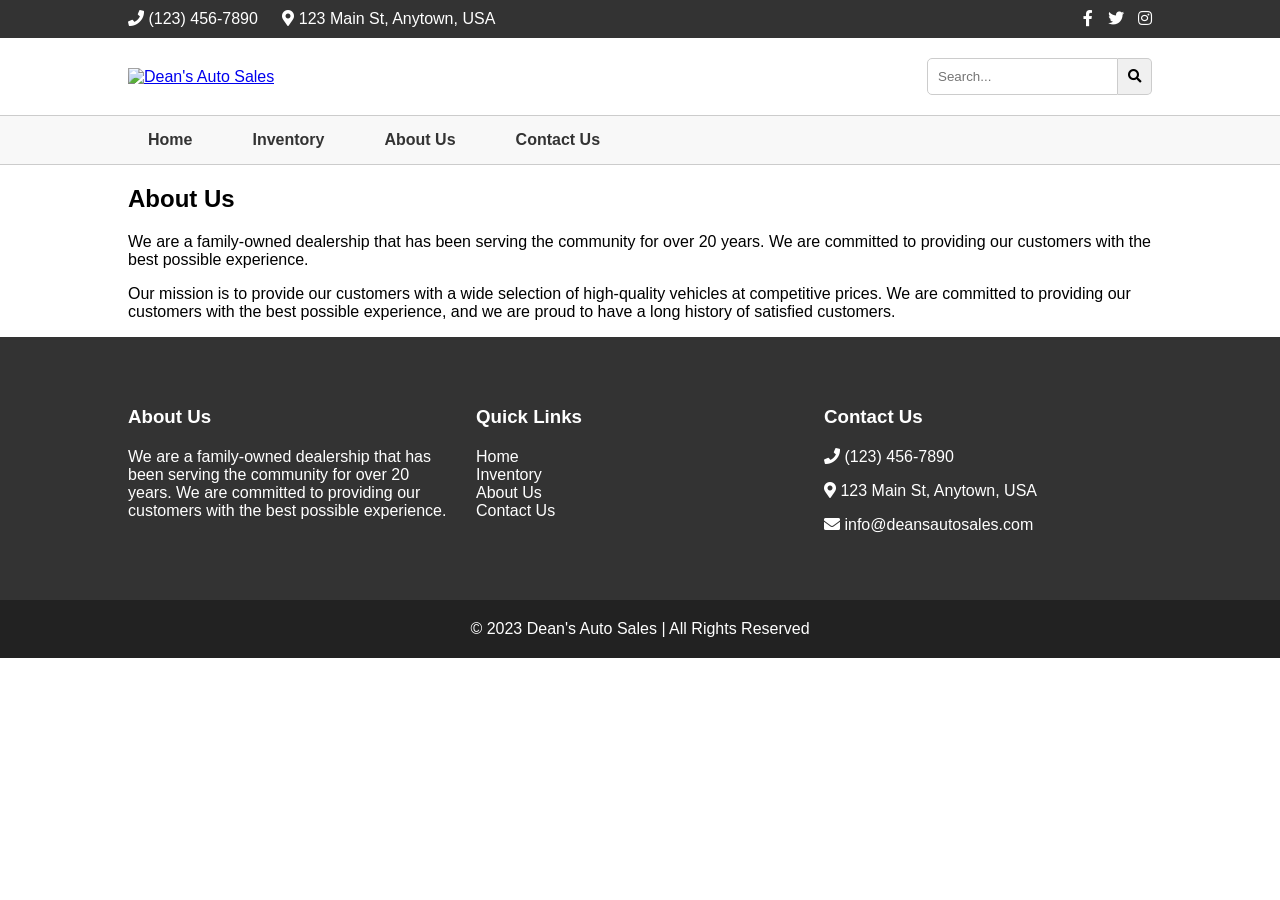
==== about.html @ e54031ce "Create initial structure for dealership website This commit creates the basic structure for the Dean" ====
<!DOCTYPE html>
<html lang="en">
<head>
    <meta charset="UTF-8">
    <meta name="viewport" content="width=device-width, initial-scale=1.0">
    <title>About Us - Dean's Auto Sales</title>
    <link rel="stylesheet" href="styles.css">
    <link rel="stylesheet" href="https://cdnjs.cloudflare.com/ajax/libs/font-awesome/5.15.4/css/all.min.css">
</head>
<body>
    <header>
        <div class="top-bar">
            <div class="container">
                <div class="contact-info">
                    <span><i class="fas fa-phone"></i> (123) 456-7890</span>
                    <span><i class="fas fa-map-marker-alt"></i> 123 Main St, Anytown, USA</span>
                </div>
                <div class="social-media">
                    <a href="#"><i class="fab fa-facebook-f"></i></a>
                    <a href="#"><i class="fab fa-twitter"></i></a>
                    <a href="#"><i class="fab fa-instagram"></i></a>
                </div>
            </div>
        </div>
        <div class="main-header">
            <div class="container">
                <div class="logo">
                    <a href="index.html">
                        <img src="https://via.placeholder.com/200x50" alt="Dean's Auto Sales">
                    </a>
                </div>
                <div class="search-bar">
                    <form>
                        <input type="text" placeholder="Search...">
                        <button type="submit"><i class="fas fa-search"></i></button>
                    </form>
                </div>
            </div>
        </div>
        <nav class="main-nav">
            <div class="container">
                <ul>
                    <li><a href="index.html">Home</a></li>
                    <li><a href="inventory.html">Inventory</a></li>
                    <li><a href="about.html">About Us</a></li>
                    <li><a href="contact.html">Contact Us</a></li>
                </ul>
            </div>
        </nav>
    </header>
    <main>
        <section class="about-us">
            <div class="container">
                <h2>About Us</h2>
                <p>We are a family-owned dealership that has been serving the community for over 20 years. We are committed to providing our customers with the best possible experience.</p>
                <p>Our mission is to provide our customers with a wide selection of high-quality vehicles at competitive prices. We are committed to providing our customers with the best possible experience, and we are proud to have a long history of satisfied customers.</p>
            </div>
        </section>
    </main>
    <footer>
        <div class="container">
            <div class="footer-content">
                <div class="footer-section about">
                    <h3>About Us</h3>
                    <p>We are a family-owned dealership that has been serving the community for over 20 years. We are committed to providing our customers with the best possible experience.</p>
                </div>
                <div class="footer-section links">
                    <h3>Quick Links</h3>
                    <ul>
                        <li><a href="index.html">Home</a></li>
                        <li><a href="inventory.html">Inventory</a></li>
                        <li><a href="about.html">About Us</a></li>
                        <li><a href="contact.html">Contact Us</a></li>
                    </ul>
                </div>
                <div class="footer-section contact">
                    <h3>Contact Us</h3>
                    <p><i class="fas fa-phone"></i> (123) 456-7890</p>
                    <p><i class="fas fa-map-marker-alt"></i> 123 Main St, Anytown, USA</p>
                    <p><i class="fas fa-envelope"></i> info@deansautosales.com</p>
                </div>
            </div>
        </div>
        <div class="footer-bottom">
            &copy; 2023 Dean's Auto Sales | All Rights Reserved
        </div>
    </footer>
    <script src="scripts.js"></script>
</body>
</html>
---- styles.css ----
/* styles.css */
body {
    font-family: Arial, sans-serif;
    margin: 0;
    padding: 0;
}

.container {
    width: 80%;
    margin: 0 auto;
}

.top-bar {
    background-color: #333;
    color: #fff;
    padding: 10px 0;
}

.top-bar .container {
    display: flex;
    justify-content: space-between;
    align-items: center;
}

.contact-info span {
    margin-right: 20px;
}

.social-media a {
    color: #fff;
    margin-left: 10px;
}

.main-header {
    padding: 20px 0;
}

.main-header .container {
    display: flex;
    justify-content: space-between;
    align-items: center;
}

.logo img {
    max-width: 200px;
}

.search-bar form {
    display: flex;
}

.search-bar input {
    padding: 10px;
    border: 1px solid #ccc;
    border-radius: 5px 0 0 5px;
}

.search-bar button {
    padding: 10px;
    border: 1px solid #ccc;
    background-color: #f0f0f0;
    border-left: none;
    border-radius: 0 5px 5px 0;
    cursor: pointer;
}

.main-nav {
    background-color: #f8f8f8;
    border-top: 1px solid #ccc;
    border-bottom: 1px solid #ccc;
}

.main-nav ul {
    list-style: none;
    margin: 0;
    padding: 0;
    display: flex;
}

.main-nav li {
    margin-right: 20px;
}

.main-nav a {
    display: block;
    padding: 15px 20px;
    text-decoration: none;
    color: #333;
    font-weight: bold;
}

.main-nav a:hover {
    background-color: #ddd;
}

/* Hero Section */
.hero {
    background-image: url('https://via.placeholder.com/1920x1080');
    background-color: #333;
    background-size: cover;
    background-position: center;
    color: #fff;
    padding: 100px 0;
    text-align: center;
}

.hero h1 {
    font-size: 3em;
    margin-bottom: 20px;
}

.hero p {
    font-size: 1.2em;
    margin-bottom: 30px;
}

.search-form input {
    padding: 15px;
    width: 60%;
    border: none;
    border-radius: 5px 0 0 5px;
}

.search-form button {
    padding: 15px;
    border: none;
    background-color: #337ab7;
    color: #fff;
    border-radius: 0 5px 5px 0;
    cursor: pointer;
}

/* Featured Vehicles Section */
.featured-vehicles {
    padding: 50px 0;
}

.featured-vehicles h2 {
    text-align: center;
    margin-bottom: 30px;
}

.vehicle-grid {
    display: grid;
    grid-template-columns: repeat(auto-fit, minmax(300px, 1fr));
    grid-gap: 20px;
}

.vehicle-card {
    border: 1px solid #ccc;
    border-radius: 5px;
    overflow: hidden;
}

.vehicle-card img {
    width: 100%;
    height: 200px;
    object-fit: cover;
}

.vehicle-card h3 {
    padding: 15px;
    margin: 0;
}

.vehicle-card p {
    padding: 0 15px 15px;
    margin: 0;
    font-weight: bold;
}

/* Footer */
footer {
    background-color: #333;
    color: #fff;
    padding: 50px 0 0;
}

.footer-content {
    display: grid;
    grid-template-columns: repeat(auto-fit, minmax(250px, 1fr));
    grid-gap: 20px;
}

.footer-section h3 {
    margin-bottom: 20px;
}

.footer-section ul {
    list-style: none;
    padding: 0;
}

.footer-section a {
    color: #fff;
    text-decoration: none;
}

.footer-bottom {
    background-color: #222;
    padding: 20px;
    text-align: center;
    margin-top: 50px;
}

/* Contact Form */
.contact-form {
    padding: 50px 0;
}

.contact-form h2 {
    text-align: center;
    margin-bottom: 30px;
}

.contact-form form {
    display: flex;
    flex-direction: column;
    width: 60%;
    margin: 0 auto;
}

.contact-form input,
.contact-form textarea {
    padding: 15px;
    margin-bottom: 20px;
    border: 1px solid #ccc;
    border-radius: 5px;
}

.contact-form button {
    padding: 15px;
    border: none;
    background-color: #337ab7;
    color: #fff;
    border-radius: 5px;
    cursor: pointer;
}
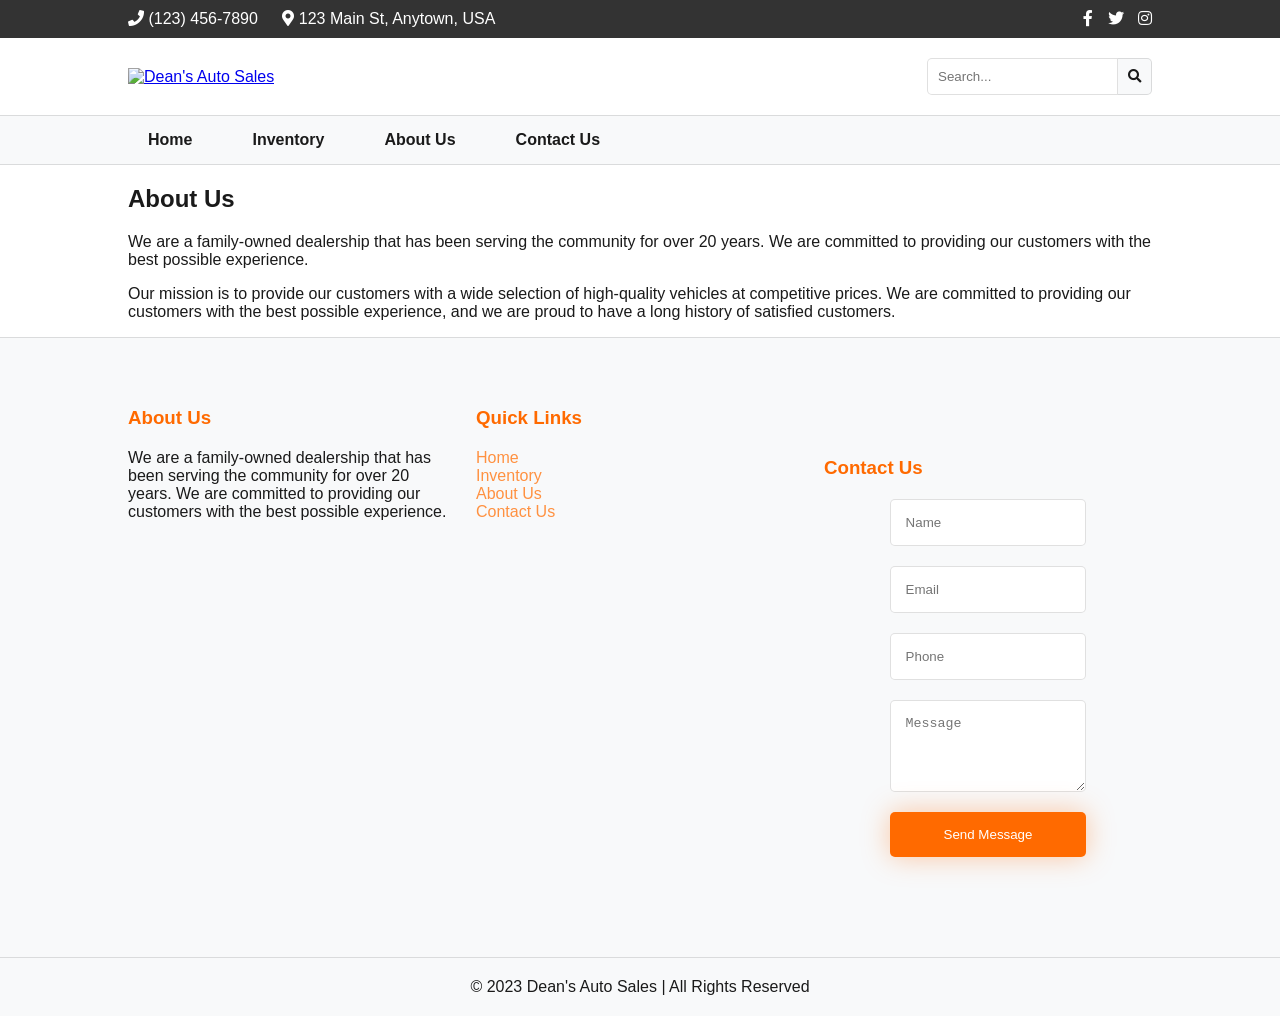
==== commit d10b7db7: "feat: Implement theme switching and contact form This commit introduces several new features and imp" ====
--- a/about.html
+++ b/about.html
@@ -57,7 +57,7 @@
             </div>
         </section>
     </main>
-    <footer>
+    <footer class="footer">
         <div class="container">
             <div class="footer-content">
                 <div class="footer-section about">
@@ -73,11 +73,15 @@
                         <li><a href="contact.html">Contact Us</a></li>
                     </ul>
                 </div>
-                <div class="footer-section contact">
+                <div class="footer-section contact-form-section">
                     <h3>Contact Us</h3>
-                    <p><i class="fas fa-phone"></i> (123) 456-7890</p>
-                    <p><i class="fas fa-map-marker-alt"></i> 123 Main St, Anytown, USA</p>
-                    <p><i class="fas fa-envelope"></i> info@deansautosales.com</p>
+                    <form class="contact-form">
+                        <input type="text" name="name" placeholder="Name" required>
+                        <input type="email" name="email" placeholder="Email" required>
+                        <input type="tel" name="phone" placeholder="Phone">
+                        <textarea name="message" placeholder="Message" rows="4"></textarea>
+                        <button type="submit">Send Message</button>
+                    </form>
                 </div>
             </div>
         </div>
--- a/styles.css
+++ b/styles.css
@@ -1,8 +1,30 @@
-/* styles.css */
+:root {
+    --bg: #ffffff;
+    --surface: #f8f9fa;
+    --text: #1a1a1a;
+    --muted: #666666;
+    --brand: #ff6a00;
+    --brand2: #ff9140;
+    --card: #ffffff;
+    --stroke: rgba(0,0,0,.12);
+    --input-bg: #ffffff;
+    --media-bg: #ece6ff;
+    --btn-primary-text: #ffffff;
+    --btn-primary-dark: #e55a00;
+    --btn-primary-border: #cc5000;
+    --header-bg: rgba(255,255,255,.95);
+    --footer-bg: rgba(248, 249, 250, 0.95);
+    --nav-mobile-bg: rgba(255,255,255,.98);
+    --glow-shadow: 0 0 28px rgba(255,106,0,.35);
+}
+
+/* Global Styles */
 body {
     font-family: Arial, sans-serif;
     margin: 0;
     padding: 0;
+    background-color: var(--bg);
+    color: var(--text);
 }
 
 .container {
@@ -10,6 +32,7 @@
     margin: 0 auto;
 }
 
+/* Header */
 .top-bar {
     background-color: #333;
     color: #fff;
@@ -33,6 +56,7 @@
 
 .main-header {
     padding: 20px 0;
+    background-color: var(--header-bg);
 }
 
 .main-header .container {
@@ -51,23 +75,26 @@
 
 .search-bar input {
     padding: 10px;
-    border: 1px solid #ccc;
+    border: 1px solid var(--stroke);
     border-radius: 5px 0 0 5px;
+    background-color: var(--input-bg);
+    color: var(--text);
 }
 
 .search-bar button {
     padding: 10px;
-    border: 1px solid #ccc;
-    background-color: #f0f0f0;
+    border: 1px solid var(--stroke);
+    background-color: var(--surface);
     border-left: none;
     border-radius: 0 5px 5px 0;
     cursor: pointer;
+    color: var(--text);
 }
 
 .main-nav {
-    background-color: #f8f8f8;
-    border-top: 1px solid #ccc;
-    border-bottom: 1px solid #ccc;
+    background-color: var(--surface);
+    border-top: 1px solid var(--stroke);
+    border-bottom: 1px solid var(--stroke);
 }
 
 .main-nav ul {
@@ -85,12 +112,12 @@
     display: block;
     padding: 15px 20px;
     text-decoration: none;
-    color: #333;
+    color: var(--text);
     font-weight: bold;
 }
 
 .main-nav a:hover {
-    background-color: #ddd;
+    background-color: var(--stroke);
 }
 
 /* Hero Section */
@@ -119,13 +146,15 @@
     width: 60%;
     border: none;
     border-radius: 5px 0 0 5px;
+    background-color: var(--input-bg);
+    color: var(--text);
 }
 
 .search-form button {
     padding: 15px;
     border: none;
-    background-color: #337ab7;
-    color: #fff;
+    background-color: var(--brand);
+    color: var(--btn-primary-text);
     border-radius: 0 5px 5px 0;
     cursor: pointer;
 }
@@ -147,9 +176,10 @@
 }
 
 .vehicle-card {
-    border: 1px solid #ccc;
+    border: 1px solid var(--stroke);
     border-radius: 5px;
     overflow: hidden;
+    background-color: var(--card);
 }
 
 .vehicle-card img {
@@ -167,13 +197,15 @@
     padding: 0 15px 15px;
     margin: 0;
     font-weight: bold;
+    color: var(--brand);
 }
 
 /* Footer */
 footer {
-    background-color: #333;
-    color: #fff;
+    background-color: var(--footer-bg);
+    color: var(--text);
     padding: 50px 0 0;
+    border-top: 1px solid var(--stroke);
 }
 
 .footer-content {
@@ -184,6 +216,7 @@
 
 .footer-section h3 {
     margin-bottom: 20px;
+    color: var(--brand);
 }
 
 .footer-section ul {
@@ -192,28 +225,34 @@
 }
 
 .footer-section a {
-    color: #fff;
+    color: var(--brand2);
     text-decoration: none;
 }
 
+.footer-section a:hover {
+    color: var(--brand);
+}
+
 .footer-bottom {
-    background-color: #222;
+    background-color: var(--surface);
     padding: 20px;
     text-align: center;
     margin-top: 50px;
+    border-top: 1px solid var(--stroke);
 }
 
 /* Contact Form */
-.contact-form {
+.contact-form-section {
     padding: 50px 0;
 }
 
-.contact-form h2 {
+.contact-form-section h2 {
     text-align: center;
     margin-bottom: 30px;
-}
-
-.contact-form form {
+    color: var(--brand);
+}
+
+.contact-form {
     display: flex;
     flex-direction: column;
     width: 60%;
@@ -224,15 +263,103 @@
 .contact-form textarea {
     padding: 15px;
     margin-bottom: 20px;
-    border: 1px solid #ccc;
+    border: 1px solid var(--stroke);
     border-radius: 5px;
+    background-color: var(--input-bg);
+    color: var(--text);
 }
 
 .contact-form button {
     padding: 15px;
     border: none;
-    background-color: #337ab7;
-    color: #fff;
+    background-color: var(--brand);
+    color: var(--btn-primary-text);
     border-radius: 5px;
     cursor: pointer;
-}
+    box-shadow: var(--glow-shadow);
+}
+
+.contact-form button:hover {
+    background-color: var(--btn-primary-dark);
+}
+
+/* Vehicle Detail Page Styles */
+.vehicle-detail-page {
+    padding: 40px 0;
+}
+.detail-header {
+    display: flex;
+    gap: 30px;
+    flex-wrap: wrap;
+}
+.album-column {
+    flex: 1;
+    min-width: 300px;
+    max-width: 600px;
+}
+.detail-info {
+    flex: 1;
+    min-width: 300px;
+}
+.viewer {
+    position: relative;
+    border-radius: 8px;
+    overflow: hidden;
+    background: var(--media-bg);
+}
+.viewer img {
+    width: 100%;
+    height: auto;
+    display: block;
+}
+.thumbs {
+    display: flex;
+    gap: 8px;
+    margin-top: 10px;
+    flex-wrap: nowrap;
+    overflow-x: auto;
+}
+.thumb {
+    flex: 0 0 auto;
+    border: 2px solid transparent;
+    border-radius: 6px;
+    cursor: pointer;
+    overflow: hidden;
+    width: 80px;
+    height: 60px;
+}
+.thumb img {
+    width: 100%;
+    height: 100%;
+    object-fit: cover;
+    display: block;
+}
+.thumb.active {
+    border-color: var(--brand);
+}
+
+.description-box {
+    margin-top: 20px;
+    padding: 20px;
+    background: var(--surface);
+    border-radius: 12px;
+    border: 1px solid var(--stroke);
+}
+.description-box h2 {
+    font-size: 22px;
+    font-weight: 700;
+    color: var(--brand);
+    margin-bottom: 12px;
+}
+.specs .spec {
+    background: color-mix(in srgb, var(--brand) 10%, transparent);
+    border: 1px solid var(--stroke);
+    border-radius: 10px;
+    padding: 10px;
+    margin-bottom: 10px;
+}
+.price {
+    color: var(--brand);
+    font-size: 2em;
+    font-weight: bold;
+}
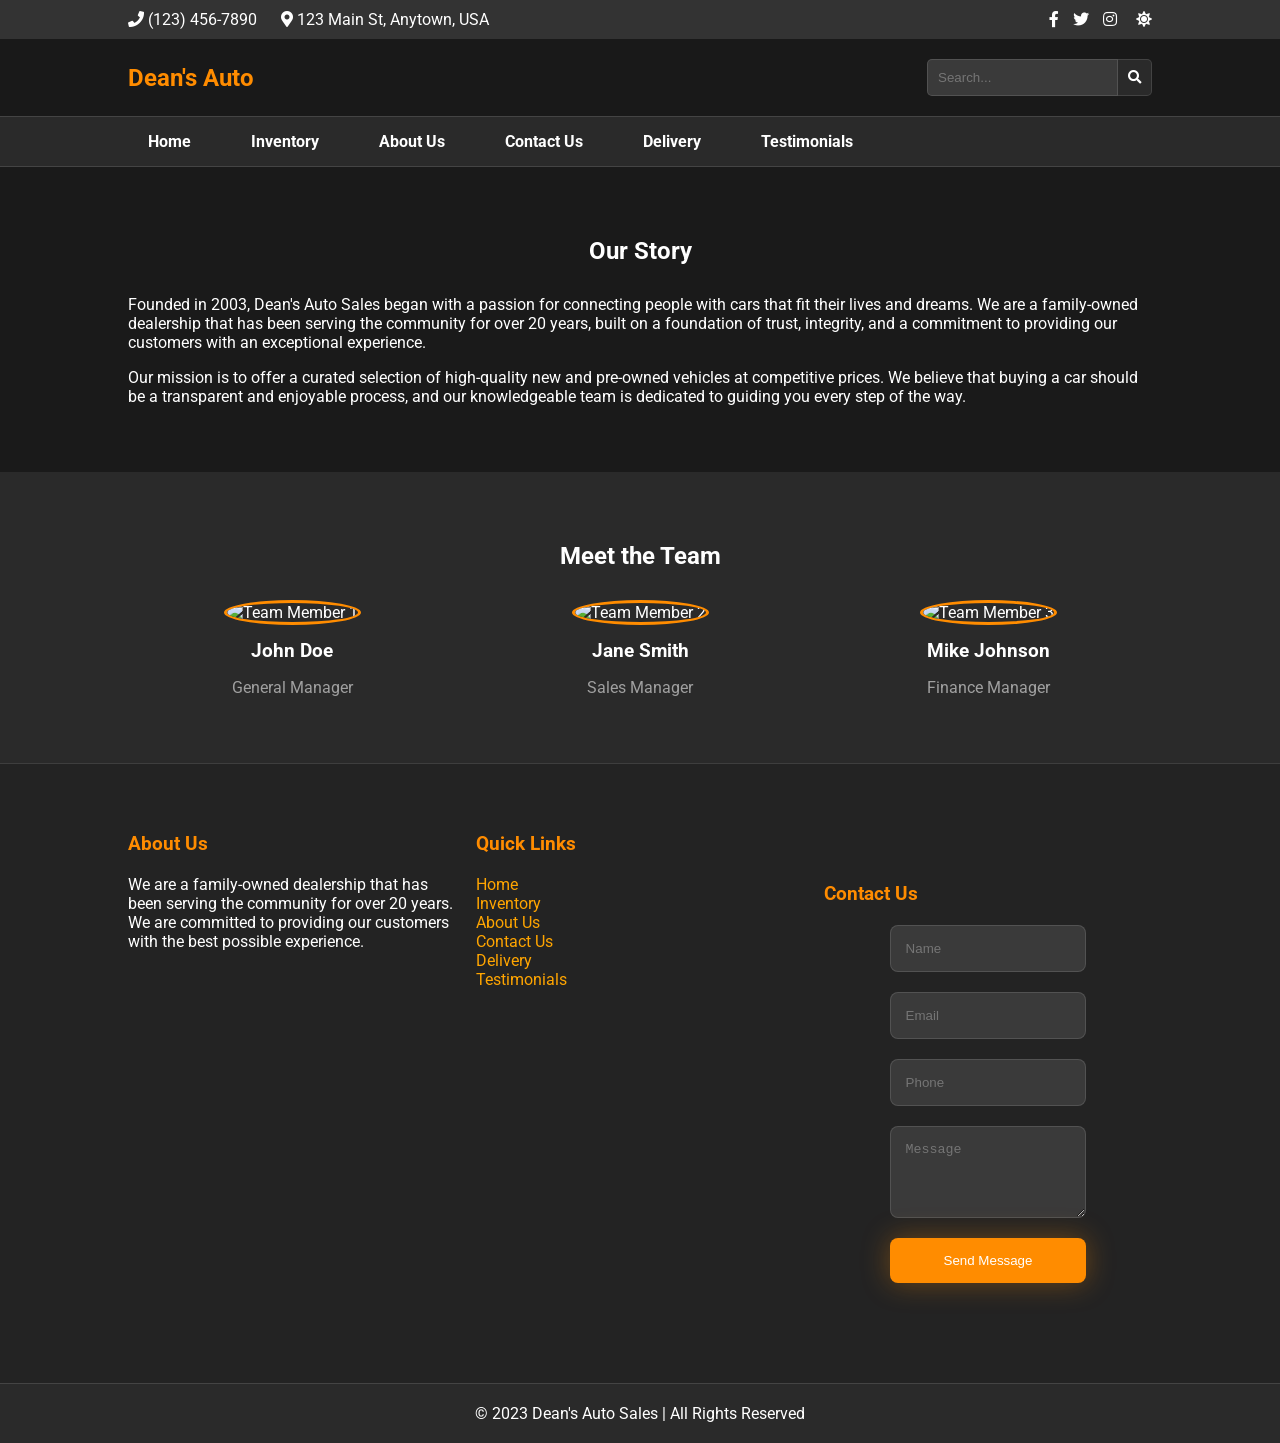
==== commit 4f16fdb1: "feat: Implement final static site with JS templating and theme switcher This commit delivers the com" ====
--- a/about.html
+++ b/about.html
@@ -4,91 +4,45 @@
     <meta charset="UTF-8">
     <meta name="viewport" content="width=device-width, initial-scale=1.0">
     <title>About Us - Dean's Auto Sales</title>
-    <link rel="stylesheet" href="styles.css">
+    <link rel="stylesheet" href="assets/css/styles.css">
     <link rel="stylesheet" href="https://cdnjs.cloudflare.com/ajax/libs/font-awesome/5.15.4/css/all.min.css">
+    <link href="https://fonts.googleapis.com/css2?family=Roboto:wght@400;700&display=swap" rel="stylesheet">
 </head>
 <body>
-    <header>
-        <div class="top-bar">
-            <div class="container">
-                <div class="contact-info">
-                    <span><i class="fas fa-phone"></i> (123) 456-7890</span>
-                    <span><i class="fas fa-map-marker-alt"></i> 123 Main St, Anytown, USA</span>
-                </div>
-                <div class="social-media">
-                    <a href="#"><i class="fab fa-facebook-f"></i></a>
-                    <a href="#"><i class="fab fa-twitter"></i></a>
-                    <a href="#"><i class="fab fa-instagram"></i></a>
-                </div>
-            </div>
-        </div>
-        <div class="main-header">
-            <div class="container">
-                <div class="logo">
-                    <a href="index.html">
-                        <img src="https://via.placeholder.com/200x50" alt="Dean's Auto Sales">
-                    </a>
-                </div>
-                <div class="search-bar">
-                    <form>
-                        <input type="text" placeholder="Search...">
-                        <button type="submit"><i class="fas fa-search"></i></button>
-                    </form>
-                </div>
-            </div>
-        </div>
-        <nav class="main-nav">
-            <div class="container">
-                <ul>
-                    <li><a href="index.html">Home</a></li>
-                    <li><a href="inventory.html">Inventory</a></li>
-                    <li><a href="about.html">About Us</a></li>
-                    <li><a href="contact.html">Contact Us</a></li>
-                </ul>
-            </div>
-        </nav>
-    </header>
+    <div id="header-placeholder"></div>
     <main>
         <section class="about-us">
             <div class="container">
-                <h2>About Us</h2>
-                <p>We are a family-owned dealership that has been serving the community for over 20 years. We are committed to providing our customers with the best possible experience.</p>
-                <p>Our mission is to provide our customers with a wide selection of high-quality vehicles at competitive prices. We are committed to providing our customers with the best possible experience, and we are proud to have a long history of satisfied customers.</p>
+                <h2>Our Story</h2>
+                <p>Founded in 2003, Dean's Auto Sales began with a passion for connecting people with cars that fit their lives and dreams. We are a family-owned dealership that has been serving the community for over 20 years, built on a foundation of trust, integrity, and a commitment to providing our customers with an exceptional experience.</p>
+                <p>Our mission is to offer a curated selection of high-quality new and pre-owned vehicles at competitive prices. We believe that buying a car should be a transparent and enjoyable process, and our knowledgeable team is dedicated to guiding you every step of the way.</p>
+            </div>
+        </section>
+        <section class="meet-the-team">
+            <div class="container">
+                <h2>Meet the Team</h2>
+                <div class="team-grid">
+                    <div class="team-member">
+                        <img src="https://via.placeholder.com/150" alt="Team Member 1">
+                        <h3>John Doe</h3>
+                        <p>General Manager</p>
+                    </div>
+                    <div class="team-member">
+                        <img src="https://via.placeholder.com/150" alt="Team Member 2">
+                        <h3>Jane Smith</h3>
+                        <p>Sales Manager</p>
+                    </div>
+                    <div class="team-member">
+                        <img src="https://via.placeholder.com/150" alt="Team Member 3">
+                        <h3>Mike Johnson</h3>
+                        <p>Finance Manager</p>
+                    </div>
+                </div>
             </div>
         </section>
     </main>
-    <footer class="footer">
-        <div class="container">
-            <div class="footer-content">
-                <div class="footer-section about">
-                    <h3>About Us</h3>
-                    <p>We are a family-owned dealership that has been serving the community for over 20 years. We are committed to providing our customers with the best possible experience.</p>
-                </div>
-                <div class="footer-section links">
-                    <h3>Quick Links</h3>
-                    <ul>
-                        <li><a href="index.html">Home</a></li>
-                        <li><a href="inventory.html">Inventory</a></li>
-                        <li><a href="about.html">About Us</a></li>
-                        <li><a href="contact.html">Contact Us</a></li>
-                    </ul>
-                </div>
-                <div class="footer-section contact-form-section">
-                    <h3>Contact Us</h3>
-                    <form class="contact-form">
-                        <input type="text" name="name" placeholder="Name" required>
-                        <input type="email" name="email" placeholder="Email" required>
-                        <input type="tel" name="phone" placeholder="Phone">
-                        <textarea name="message" placeholder="Message" rows="4"></textarea>
-                        <button type="submit">Send Message</button>
-                    </form>
-                </div>
-            </div>
-        </div>
-        <div class="footer-bottom">
-            &copy; 2023 Dean's Auto Sales | All Rights Reserved
-        </div>
-    </footer>
-    <script src="scripts.js"></script>
+    <div id="footer-placeholder"></div>
+    <script src="assets/js/main.js"></script>
+    <script src="assets/js/scripts.js"></script>
 </body>
-</html>+</html>
--- a/assets/css/styles.css
+++ b/assets/css/styles.css
@@ -0,0 +1,605 @@
+:root {
+    --bg: #1a1a1a;
+    --surface: #2a2a2a;
+    --text: #ffffff;
+    --muted: #a0a0a0;
+    --brand: #ff8c00;
+    --brand2: #ffa500;
+    --card: #2c2c2c;
+    --stroke: rgba(255,255,255,.12);
+    --input-bg: #3a3a3a;
+    --media-bg: #3c3c3c;
+    --btn-primary-text: #ffffff;
+    --btn-primary-dark: #e07b00;
+    --btn-primary-border: #c76e00;
+    --header-bg: rgba(26,26,26,.95);
+    --footer-bg: rgba(36, 36, 36, 0.95);
+    --nav-mobile-bg: rgba(26,26,26,.98);
+    --glow-shadow: 0 0 28px rgba(255,140,0,.35);
+}
+
+/* Global Styles */
+body {
+    font-family: 'Roboto', sans-serif;
+    margin: 0;
+    padding: 0;
+    background-color: var(--bg);
+    color: var(--text);
+}
+
+.container {
+    width: 80%;
+    margin: 0 auto;
+}
+
+/* Header */
+.top-bar {
+    background-color: #333;
+    color: #fff;
+    padding: 10px 0;
+}
+
+.top-bar .container {
+    display: flex;
+    justify-content: space-between;
+    align-items: center;
+}
+
+.contact-info span {
+    margin-right: 20px;
+}
+
+.social-media a {
+    color: #fff;
+    margin-left: 10px;
+    transition: color 0.3s ease;
+}
+
+.social-media a:hover {
+    color: var(--brand);
+}
+
+.theme-toggle-btn {
+    background: none;
+    border: none;
+    color: var(--text);
+    cursor: pointer;
+    font-size: 16px;
+    margin-left: 15px;
+    padding: 0;
+    transition: color 0.3s ease;
+}
+
+.theme-toggle-btn:hover {
+    color: var(--brand);
+}
+
+.main-header {
+    padding: 20px 0;
+    background-color: var(--header-bg);
+}
+
+.main-header .container {
+    display: flex;
+    justify-content: space-between;
+    align-items: center;
+}
+
+.logo img {
+    max-width: 200px;
+}
+
+.search-bar form {
+    display: flex;
+}
+
+.search-bar input {
+    padding: 10px;
+    border: 1px solid var(--stroke);
+    border-radius: 5px 0 0 5px;
+    background-color: var(--input-bg);
+    color: var(--text);
+    transition: border-color 0.3s ease;
+}
+
+.search-bar input:focus {
+    outline: none;
+    border-color: var(--brand);
+}
+
+.search-bar button {
+    padding: 10px;
+    border: 1px solid var(--stroke);
+    background-color: var(--surface);
+    border-left: none;
+    border-radius: 0 5px 5px 0;
+    cursor: pointer;
+    color: var(--text);
+    transition: background-color 0.3s ease;
+}
+
+.search-bar button:hover {
+    background-color: var(--brand);
+}
+
+.main-nav {
+    background-color: var(--surface);
+    border-top: 1px solid var(--stroke);
+    border-bottom: 1px solid var(--stroke);
+}
+
+.main-nav ul {
+    list-style: none;
+    margin: 0;
+    padding: 0;
+    display: flex;
+}
+
+.main-nav li {
+    margin-right: 20px;
+}
+
+.main-nav a {
+    display: block;
+    padding: 15px 20px;
+    text-decoration: none;
+    color: var(--text);
+    font-weight: bold;
+    transition: background-color 0.3s ease, color 0.3s ease;
+}
+
+.main-nav a:hover {
+    background-color: var(--brand);
+    color: var(--btn-primary-text);
+}
+
+/* Hero Section */
+.hero {
+    background-image: url('https://via.placeholder.com/1920x1080');
+    background-color: #333;
+    background-size: cover;
+    background-position: center;
+    color: #fff;
+    padding: 100px 0;
+    text-align: center;
+    animation: fadeIn 1s ease-in-out;
+}
+
+.hero h1 {
+    font-size: 3em;
+    margin-bottom: 20px;
+}
+
+.hero p {
+    font-size: 1.2em;
+    margin-bottom: 30px;
+}
+
+.search-form input {
+    padding: 15px;
+    width: 60%;
+    border: 1px solid var(--stroke);
+    border-radius: 5px 0 0 5px;
+    background-color: var(--input-bg);
+    color: var(--text);
+    transition: border-color 0.3s ease;
+}
+
+.search-form input:focus {
+    outline: none;
+    border-color: var(--brand);
+}
+
+.search-form button {
+    padding: 15px;
+    border: none;
+    background-color: var(--brand);
+    color: var(--btn-primary-text);
+    border-radius: 0 5px 5px 0;
+    cursor: pointer;
+    transition: background-color 0.3s ease;
+}
+
+.search-form button:hover {
+    background-color: var(--btn-primary-dark);
+}
+
+/* Featured Vehicles Section */
+.featured-vehicles {
+    padding: 50px 0;
+}
+
+.featured-vehicles h2 {
+    text-align: center;
+    margin-bottom: 30px;
+}
+
+.vehicle-grid {
+    display: grid;
+    grid-template-columns: repeat(auto-fit, minmax(300px, 1fr));
+    grid-gap: 20px;
+    animation: fadeIn 1s ease-in-out;
+}
+
+.vehicle-card {
+    border: 1px solid var(--stroke);
+    border-radius: 8px;
+    overflow: hidden;
+    background-color: var(--card);
+    transition: transform 0.3s ease, box-shadow 0.3s ease;
+}
+
+.vehicle-card:hover {
+    transform: translateY(-5px);
+    box-shadow: 0 10px 20px rgba(0,0,0,0.2);
+}
+
+.vehicle-card img {
+    width: 100%;
+    height: 200px;
+    object-fit: cover;
+}
+
+.vehicle-card h3 {
+    padding: 15px;
+    margin: 0;
+}
+
+.vehicle-card p {
+    padding: 0 15px 15px;
+    margin: 0;
+    font-weight: bold;
+    color: var(--brand);
+}
+
+/* Footer */
+footer {
+    background-color: var(--footer-bg);
+    color: var(--text);
+    padding: 50px 0 0;
+    border-top: 1px solid var(--stroke);
+}
+
+.footer-content {
+    display: grid;
+    grid-template-columns: repeat(auto-fit, minmax(250px, 1fr));
+    grid-gap: 20px;
+}
+
+.footer-section h3 {
+    margin-bottom: 20px;
+    color: var(--brand);
+}
+
+.footer-section ul {
+    list-style: none;
+    padding: 0;
+}
+
+.footer-section a {
+    color: var(--brand2);
+    text-decoration: none;
+    transition: color 0.3s ease;
+}
+
+.footer-section a:hover {
+    color: var(--brand);
+}
+
+.footer-bottom {
+    background-color: var(--surface);
+    padding: 20px;
+    text-align: center;
+    margin-top: 50px;
+    border-top: 1px solid var(--stroke);
+}
+
+/* Contact Form */
+.contact-form-section {
+    padding: 50px 0;
+}
+
+.contact-form-section h2 {
+    text-align: center;
+    margin-bottom: 30px;
+    color: var(--brand);
+}
+
+.contact-form {
+    display: flex;
+    flex-direction: column;
+    width: 60%;
+    margin: 0 auto;
+}
+
+.contact-form input,
+.contact-form textarea {
+    padding: 15px;
+    margin-bottom: 20px;
+    border: 1px solid var(--stroke);
+    border-radius: 8px;
+    background-color: var(--input-bg);
+    color: var(--text);
+    transition: border-color 0.3s ease, box-shadow 0.3s ease;
+}
+
+.contact-form input:focus,
+.contact-form textarea:focus {
+    outline: none;
+    border-color: var(--brand);
+    box-shadow: 0 0 10px rgba(255,140,0,0.5);
+}
+
+.contact-form button {
+    padding: 15px;
+    border: none;
+    background-color: var(--brand);
+    color: var(--btn-primary-text);
+    border-radius: 8px;
+    cursor: pointer;
+    box-shadow: var(--glow-shadow);
+    transition: background-color 0.3s ease, transform 0.3s ease;
+}
+
+.contact-form button:hover {
+    background-color: var(--btn-primary-dark);
+    transform: scale(1.05);
+}
+
+/* Vehicle Detail Page Styles */
+.vehicle-detail-page {
+    padding: 40px 0;
+    animation: fadeIn 1s ease-in-out;
+}
+.detail-header {
+    display: flex;
+    gap: 30px;
+    flex-wrap: wrap;
+}
+.album-column {
+    flex: 1;
+    min-width: 300px;
+    max-width: 600px;
+}
+.detail-info {
+    flex: 1;
+    min-width: 300px;
+}
+.viewer {
+    position: relative;
+    border-radius: 8px;
+    overflow: hidden;
+    background: var(--media-bg);
+}
+.viewer img {
+    width: 100%;
+    height: auto;
+    display: block;
+}
+.thumbs {
+    display: flex;
+    gap: 8px;
+    margin-top: 10px;
+    flex-wrap: nowrap;
+    overflow-x: auto;
+}
+.thumb {
+    flex: 0 0 auto;
+    border: 2px solid transparent;
+    border-radius: 6px;
+    cursor: pointer;
+    overflow: hidden;
+    width: 80px;
+    height: 60px;
+    transition: border-color 0.3s ease;
+}
+.thumb img {
+    width: 100%;
+    height: 100%;
+    object-fit: cover;
+    display: block;
+}
+.thumb.active, .thumb:hover {
+    border-color: var(--brand);
+}
+
+.description-box {
+    margin-top: 20px;
+    padding: 20px;
+    background: var(--surface);
+    border-radius: 12px;
+    border: 1px solid var(--stroke);
+}
+.description-box h2 {
+    font-size: 22px;
+    font-weight: 700;
+    color: var(--brand);
+    margin-bottom: 12px;
+}
+.specs .spec {
+    background: color-mix(in srgb, var(--brand) 10%, transparent);
+    border: 1px solid var(--stroke);
+    border-radius: 10px;
+    padding: 10px;
+    margin-bottom: 10px;
+}
+.price {
+    color: var(--brand);
+    font-size: 2em;
+    font-weight: bold;
+}
+
+/* About Us Page Styles */
+.about-us {
+    padding: 50px 0;
+    animation: fadeIn 1s ease-in-out;
+}
+
+.about-us h2 {
+    text-align: center;
+    margin-bottom: 30px;
+}
+
+.meet-the-team {
+    padding: 50px 0;
+    background-color: var(--surface);
+}
+
+.meet-the-team h2 {
+    text-align: center;
+    margin-bottom: 30px;
+}
+
+.team-grid {
+    display: grid;
+    grid-template-columns: repeat(auto-fit, minmax(250px, 1fr));
+    grid-gap: 20px;
+    animation: fadeIn 1s ease-in-out;
+}
+
+.team-member {
+    text-align: center;
+    transition: transform 0.3s ease;
+}
+
+.team-member:hover {
+    transform: scale(1.05);
+}
+
+.team-member img {
+    width: 150px;
+    height: 150px;
+    border-radius: 50%;
+    object-fit: cover;
+    margin-bottom: 15px;
+    border: 3px solid var(--brand);
+}
+
+.team-member h3 {
+    margin: 0;
+}
+
+.team-member p {
+    color: var(--muted);
+}
+
+/* Animations */
+@keyframes fadeIn {
+    from {
+        opacity: 0;
+        transform: translateY(20px);
+    }
+    to {
+        opacity: 1;
+        transform: translateY(0);
+    }
+}
+
+/* Contact Page Styles */
+.contact-page {
+    padding: 50px 0;
+    animation: fadeIn 1s ease-in-out;
+}
+
+.contact-page h2 {
+    text-align: center;
+    margin-bottom: 20px;
+}
+
+.contact-page p {
+    text-align: center;
+    margin-bottom: 40px;
+    color: var(--muted);
+}
+
+.contact-grid {
+    display: grid;
+    grid-template-columns: 1fr 1fr;
+    grid-gap: 40px;
+}
+
+.contact-info-section h3 {
+    color: var(--brand);
+    margin-bottom: 15px;
+}
+
+.map {
+    margin-top: 20px;
+    border-radius: 8px;
+    overflow: hidden;
+}
+
+/* Inventory Page Styles */
+.inventory-page {
+    padding: 50px 0;
+    animation: fadeIn 1s ease-in-out;
+}
+
+.inventory-page h2 {
+    text-align: center;
+    margin-bottom: 30px;
+}
+
+.filter-sort-section {
+    display: flex;
+    justify-content: space-between;
+    align-items: center;
+    margin-bottom: 30px;
+    background-color: var(--surface);
+    padding: 20px;
+    border-radius: 8px;
+}
+
+.filter-options select,
+.sort-options select {
+    padding: 10px;
+    border: 1px solid var(--stroke);
+    border-radius: 8px;
+    background-color: var(--input-bg);
+    color: var(--text);
+    margin-right: 10px;
+    transition: border-color 0.3s ease;
+}
+
+.filter-options select:focus,
+.sort-options select:focus {
+    outline: none;
+    border-color: var(--brand);
+}
+
+/* Testimonials Page Styles */
+.testimonials-page {
+    padding: 50px 0;
+    animation: fadeIn 1s ease-in-out;
+}
+
+.testimonials-page h2 {
+    text-align: center;
+    margin-bottom: 30px;
+}
+
+.testimonial-grid {
+    display: grid;
+    grid-template-columns: repeat(auto-fit, minmax(300px, 1fr));
+    grid-gap: 20px;
+    animation: fadeIn 1s ease-in-out;
+}
+
+.testimonial-card {
+    background-color: var(--surface);
+    padding: 30px;
+    border-radius: 8px;
+    border-left: 5px solid var(--brand);
+    transition: transform 0.3s ease, box-shadow 0.3s ease;
+}
+
+.testimonial-card:hover {
+    transform: translateY(-5px);
+    box-shadow: 0 10px 20px rgba(0,0,0,0.2);
+}
+
+.customer-name {
+    font-weight: bold;
+    color: var(--brand);
+    text-align: right;
+}
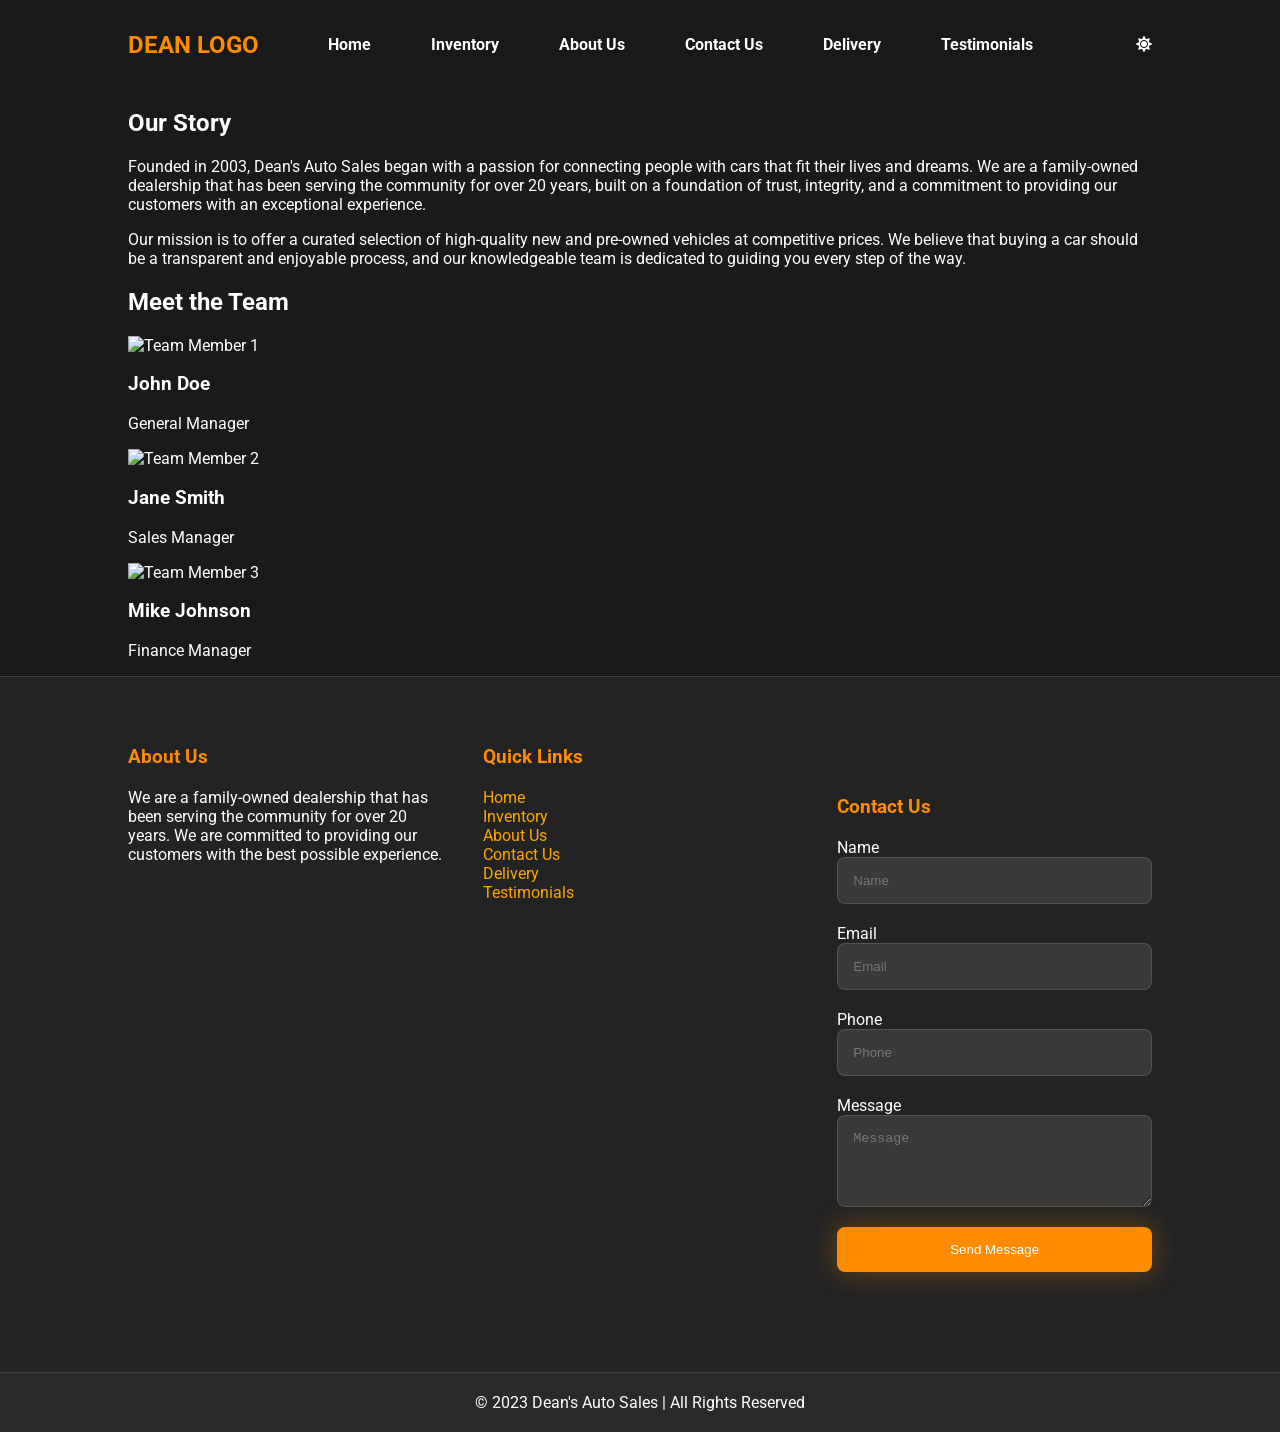
==== commit 842c0a7b: "feat: Implement responsive design and burger menu This commit introduces a responsive design for the" ====
--- a/about.html
+++ b/about.html
@@ -43,6 +43,5 @@
     </main>
     <div id="footer-placeholder"></div>
     <script src="assets/js/main.js"></script>
-    <script src="assets/js/scripts.js"></script>
 </body>
 </html>
--- a/assets/css/styles.css
+++ b/assets/css/styles.css
@@ -33,32 +33,6 @@
 }
 
 /* Header */
-.top-bar {
-    background-color: #333;
-    color: #fff;
-    padding: 10px 0;
-}
-
-.top-bar .container {
-    display: flex;
-    justify-content: space-between;
-    align-items: center;
-}
-
-.contact-info span {
-    margin-right: 20px;
-}
-
-.social-media a {
-    color: #fff;
-    margin-left: 10px;
-    transition: color 0.3s ease;
-}
-
-.social-media a:hover {
-    color: var(--brand);
-}
-
 .theme-toggle-btn {
     background: none;
     border: none;
@@ -89,43 +63,10 @@
     max-width: 200px;
 }
 
-.search-bar form {
-    display: flex;
-}
-
-.search-bar input {
-    padding: 10px;
-    border: 1px solid var(--stroke);
-    border-radius: 5px 0 0 5px;
-    background-color: var(--input-bg);
-    color: var(--text);
-    transition: border-color 0.3s ease;
-}
-
-.search-bar input:focus {
-    outline: none;
-    border-color: var(--brand);
-}
-
-.search-bar button {
-    padding: 10px;
-    border: 1px solid var(--stroke);
-    background-color: var(--surface);
-    border-left: none;
-    border-radius: 0 5px 5px 0;
-    cursor: pointer;
-    color: var(--text);
-    transition: background-color 0.3s ease;
-}
-
-.search-bar button:hover {
-    background-color: var(--brand);
-}
-
 .main-nav {
-    background-color: var(--surface);
-    border-top: 1px solid var(--stroke);
-    border-bottom: 1px solid var(--stroke);
+    flex-grow: 1;
+    display: flex;
+    justify-content: center;
 }
 
 .main-nav ul {
@@ -153,55 +94,43 @@
     color: var(--btn-primary-text);
 }
 
+.burger-menu-btn {
+    display: none;
+    background: none;
+    border: none;
+    color: var(--text);
+    cursor: pointer;
+    font-size: 24px;
+}
+
 /* Hero Section */
 .hero {
-    background-image: url('https://via.placeholder.com/1920x1080');
     background-color: #333;
     background-size: cover;
     background-position: center;
     color: #fff;
-    padding: 100px 0;
+    height: 80vh;
+    display: flex;
+    align-items: center;
+    justify-content: center;
     text-align: center;
     animation: fadeIn 1s ease-in-out;
 }
 
-.hero h1 {
-    font-size: 3em;
-    margin-bottom: 20px;
-}
-
-.hero p {
-    font-size: 1.2em;
-    margin-bottom: 30px;
-}
-
-.search-form input {
-    padding: 15px;
-    width: 60%;
-    border: 1px solid var(--stroke);
-    border-radius: 5px 0 0 5px;
-    background-color: var(--input-bg);
-    color: var(--text);
-    transition: border-color 0.3s ease;
-}
-
-.search-form input:focus {
-    outline: none;
-    border-color: var(--brand);
-}
-
-.search-form button {
-    padding: 15px;
-    border: none;
+.btn-hero {
     background-color: var(--brand);
     color: var(--btn-primary-text);
-    border-radius: 0 5px 5px 0;
-    cursor: pointer;
-    transition: background-color 0.3s ease;
-}
-
-.search-form button:hover {
+    padding: 15px 30px;
+    text-decoration: none;
+    font-weight: bold;
+    border-radius: 5px;
+    transition: background-color 0.3s ease, transform 0.3s ease;
+    box-shadow: var(--glow-shadow);
+}
+
+.btn-hero:hover {
     background-color: var(--btn-primary-dark);
+    transform: scale(1.05);
 }
 
 /* Featured Vehicles Section */
@@ -262,8 +191,8 @@
 
 .footer-content {
     display: grid;
-    grid-template-columns: repeat(auto-fit, minmax(250px, 1fr));
-    grid-gap: 20px;
+    grid-template-columns: 1fr 1fr 1fr;
+    grid-gap: 40px;
 }
 
 .footer-section h3 {
@@ -308,7 +237,7 @@
 .contact-form {
     display: flex;
     flex-direction: column;
-    width: 60%;
+    width: 100%;
     margin: 0 auto;
 }
 
@@ -346,260 +275,31 @@
     transform: scale(1.05);
 }
 
-/* Vehicle Detail Page Styles */
-.vehicle-detail-page {
-    padding: 40px 0;
-    animation: fadeIn 1s ease-in-out;
-}
-.detail-header {
-    display: flex;
-    gap: 30px;
-    flex-wrap: wrap;
-}
-.album-column {
-    flex: 1;
-    min-width: 300px;
-    max-width: 600px;
-}
-.detail-info {
-    flex: 1;
-    min-width: 300px;
-}
-.viewer {
-    position: relative;
-    border-radius: 8px;
-    overflow: hidden;
-    background: var(--media-bg);
-}
-.viewer img {
-    width: 100%;
-    height: auto;
-    display: block;
-}
-.thumbs {
-    display: flex;
-    gap: 8px;
-    margin-top: 10px;
-    flex-wrap: nowrap;
-    overflow-x: auto;
-}
-.thumb {
-    flex: 0 0 auto;
-    border: 2px solid transparent;
-    border-radius: 6px;
-    cursor: pointer;
-    overflow: hidden;
-    width: 80px;
-    height: 60px;
-    transition: border-color 0.3s ease;
-}
-.thumb img {
-    width: 100%;
-    height: 100%;
-    object-fit: cover;
-    display: block;
-}
-.thumb.active, .thumb:hover {
-    border-color: var(--brand);
-}
-
-.description-box {
-    margin-top: 20px;
-    padding: 20px;
-    background: var(--surface);
-    border-radius: 12px;
-    border: 1px solid var(--stroke);
-}
-.description-box h2 {
-    font-size: 22px;
-    font-weight: 700;
-    color: var(--brand);
-    margin-bottom: 12px;
-}
-.specs .spec {
-    background: color-mix(in srgb, var(--brand) 10%, transparent);
-    border: 1px solid var(--stroke);
-    border-radius: 10px;
-    padding: 10px;
-    margin-bottom: 10px;
-}
-.price {
-    color: var(--brand);
-    font-size: 2em;
-    font-weight: bold;
-}
-
-/* About Us Page Styles */
-.about-us {
-    padding: 50px 0;
-    animation: fadeIn 1s ease-in-out;
-}
-
-.about-us h2 {
-    text-align: center;
-    margin-bottom: 30px;
-}
-
-.meet-the-team {
-    padding: 50px 0;
-    background-color: var(--surface);
-}
-
-.meet-the-team h2 {
-    text-align: center;
-    margin-bottom: 30px;
-}
-
-.team-grid {
-    display: grid;
-    grid-template-columns: repeat(auto-fit, minmax(250px, 1fr));
-    grid-gap: 20px;
-    animation: fadeIn 1s ease-in-out;
-}
-
-.team-member {
-    text-align: center;
-    transition: transform 0.3s ease;
-}
-
-.team-member:hover {
-    transform: scale(1.05);
-}
-
-.team-member img {
-    width: 150px;
-    height: 150px;
-    border-radius: 50%;
-    object-fit: cover;
-    margin-bottom: 15px;
-    border: 3px solid var(--brand);
-}
-
-.team-member h3 {
-    margin: 0;
-}
-
-.team-member p {
-    color: var(--muted);
-}
-
-/* Animations */
-@keyframes fadeIn {
-    from {
-        opacity: 0;
-        transform: translateY(20px);
-    }
-    to {
-        opacity: 1;
-        transform: translateY(0);
-    }
-}
-
-/* Contact Page Styles */
-.contact-page {
-    padding: 50px 0;
-    animation: fadeIn 1s ease-in-out;
-}
-
-.contact-page h2 {
-    text-align: center;
-    margin-bottom: 20px;
-}
-
-.contact-page p {
-    text-align: center;
-    margin-bottom: 40px;
-    color: var(--muted);
-}
-
-.contact-grid {
-    display: grid;
-    grid-template-columns: 1fr 1fr;
-    grid-gap: 40px;
-}
-
-.contact-info-section h3 {
-    color: var(--brand);
-    margin-bottom: 15px;
-}
-
-.map {
-    margin-top: 20px;
-    border-radius: 8px;
-    overflow: hidden;
-}
-
-/* Inventory Page Styles */
-.inventory-page {
-    padding: 50px 0;
-    animation: fadeIn 1s ease-in-out;
-}
-
-.inventory-page h2 {
-    text-align: center;
-    margin-bottom: 30px;
-}
-
-.filter-sort-section {
-    display: flex;
-    justify-content: space-between;
-    align-items: center;
-    margin-bottom: 30px;
-    background-color: var(--surface);
-    padding: 20px;
-    border-radius: 8px;
-}
-
-.filter-options select,
-.sort-options select {
-    padding: 10px;
-    border: 1px solid var(--stroke);
-    border-radius: 8px;
-    background-color: var(--input-bg);
-    color: var(--text);
-    margin-right: 10px;
-    transition: border-color 0.3s ease;
-}
-
-.filter-options select:focus,
-.sort-options select:focus {
-    outline: none;
-    border-color: var(--brand);
-}
-
-/* Testimonials Page Styles */
-.testimonials-page {
-    padding: 50px 0;
-    animation: fadeIn 1s ease-in-out;
-}
-
-.testimonials-page h2 {
-    text-align: center;
-    margin-bottom: 30px;
-}
-
-.testimonial-grid {
-    display: grid;
-    grid-template-columns: repeat(auto-fit, minmax(300px, 1fr));
-    grid-gap: 20px;
-    animation: fadeIn 1s ease-in-out;
-}
-
-.testimonial-card {
-    background-color: var(--surface);
-    padding: 30px;
-    border-radius: 8px;
-    border-left: 5px solid var(--brand);
-    transition: transform 0.3s ease, box-shadow 0.3s ease;
-}
-
-.testimonial-card:hover {
-    transform: translateY(-5px);
-    box-shadow: 0 10px 20px rgba(0,0,0,0.2);
-}
-
-.customer-name {
-    font-weight: bold;
-    color: var(--brand);
-    text-align: right;
-}
+/* Responsive Styles */
+@media (max-width: 768px) {
+    .main-nav {
+        display: none;
+        position: absolute;
+        top: 80px;
+        left: 0;
+        width: 100%;
+        background-color: var(--nav-mobile-bg);
+    }
+
+    .main-nav.active {
+        display: block;
+    }
+
+    .main-nav ul {
+        flex-direction: column;
+        align-items: center;
+    }
+
+    .burger-menu-btn {
+        display: block;
+    }
+
+    .footer-content {
+        grid-template-columns: 1fr;
+    }
+}
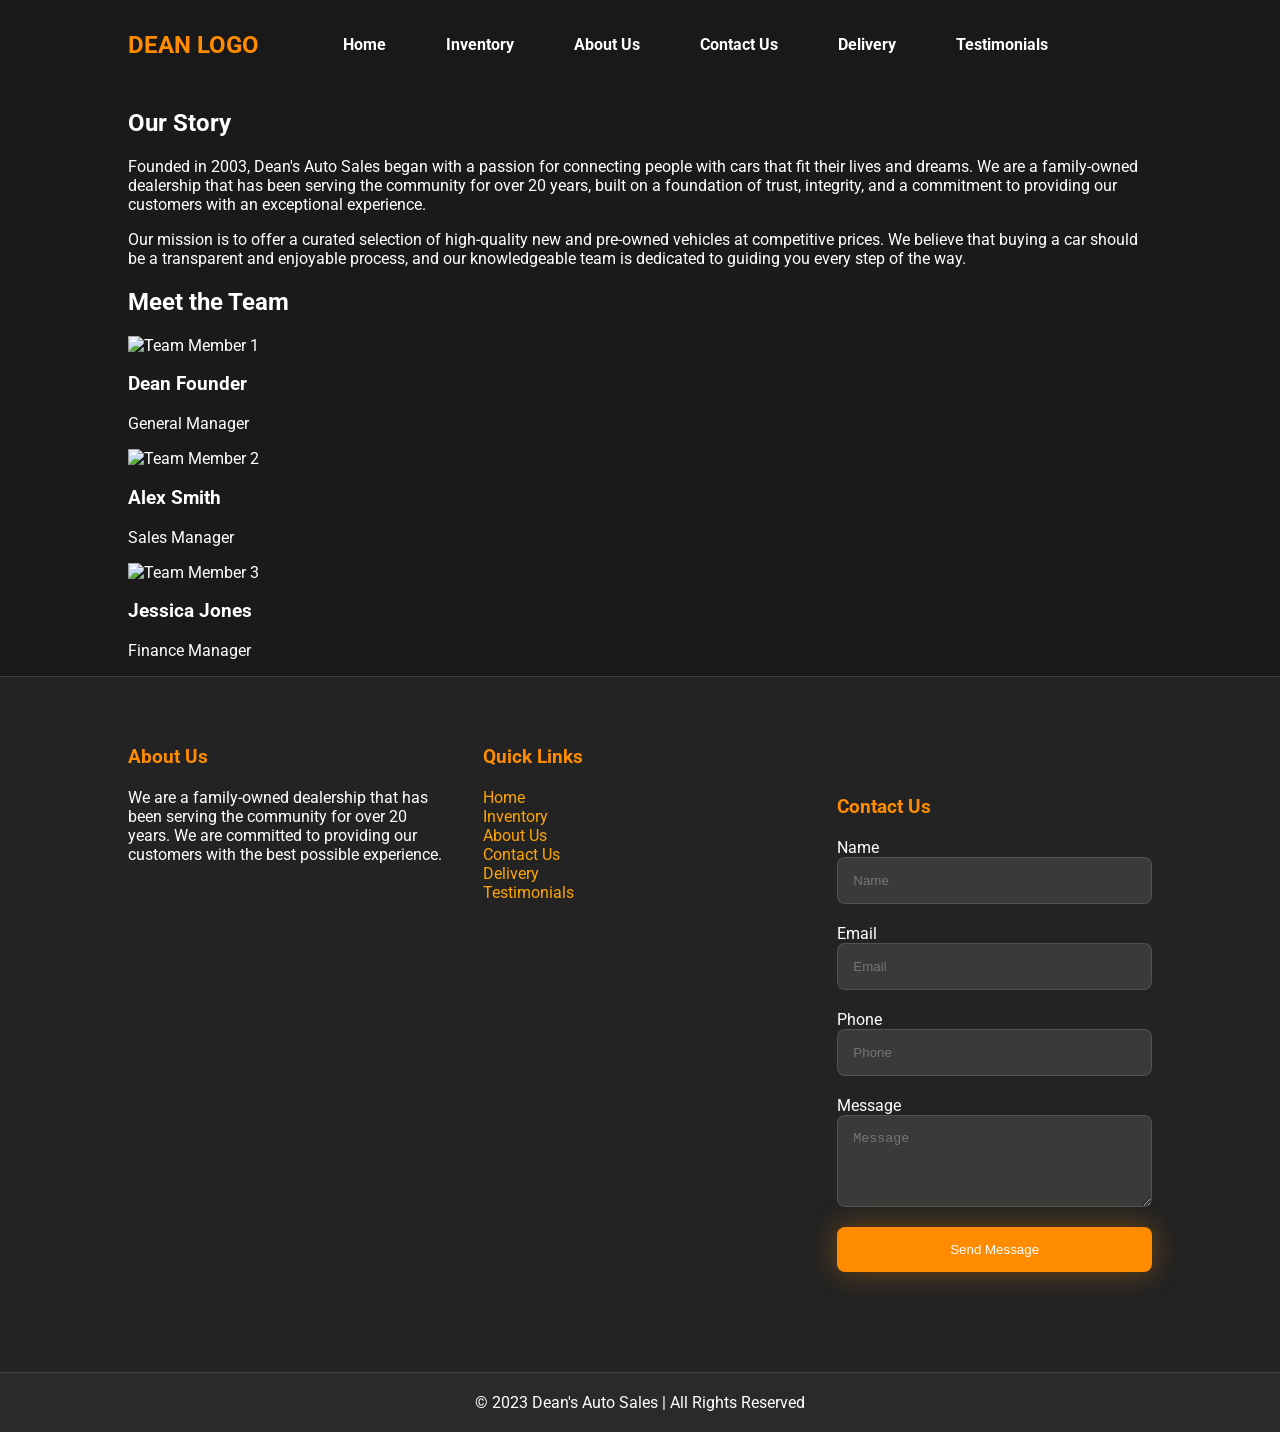
==== commit 775052c6: "feat: Implement static site with PHP admin panel This commit finalizes the implementation of a stati" ====
--- a/about.html
+++ b/about.html
@@ -4,7 +4,7 @@
     <meta charset="UTF-8">
     <meta name="viewport" content="width=device-width, initial-scale=1.0">
     <title>About Us - Dean's Auto Sales</title>
-    <link rel="stylesheet" href="assets/css/styles.css">
+    <link rel="stylesheet" href="assets/css/styles.css" id="theme-stylesheet">
     <link rel="stylesheet" href="https://cdnjs.cloudflare.com/ajax/libs/font-awesome/5.15.4/css/all.min.css">
     <link href="https://fonts.googleapis.com/css2?family=Roboto:wght@400;700&display=swap" rel="stylesheet">
 </head>
@@ -23,18 +23,18 @@
                 <h2>Meet the Team</h2>
                 <div class="team-grid">
                     <div class="team-member">
-                        <img src="https://via.placeholder.com/150" alt="Team Member 1">
-                        <h3>John Doe</h3>
+                        <img src="https://placehold.co/300x300/666/fff?text=Dean" alt="Team Member 1">
+                        <h3>Dean Founder</h3>
                         <p>General Manager</p>
                     </div>
                     <div class="team-member">
-                        <img src="https://via.placeholder.com/150" alt="Team Member 2">
-                        <h3>Jane Smith</h3>
+                        <img src="https://placehold.co/300x300/666/fff?text=Alex" alt="Team Member 2">
+                        <h3>Alex Smith</h3>
                         <p>Sales Manager</p>
                     </div>
                     <div class="team-member">
-                        <img src="https://via.placeholder.com/150" alt="Team Member 3">
-                        <h3>Mike Johnson</h3>
+                        <img src="https://placehold.co/300x300/666/fff?text=Jessica" alt="Team Member 3">
+                        <h3>Jessica Jones</h3>
                         <p>Finance Manager</p>
                     </div>
                 </div>
